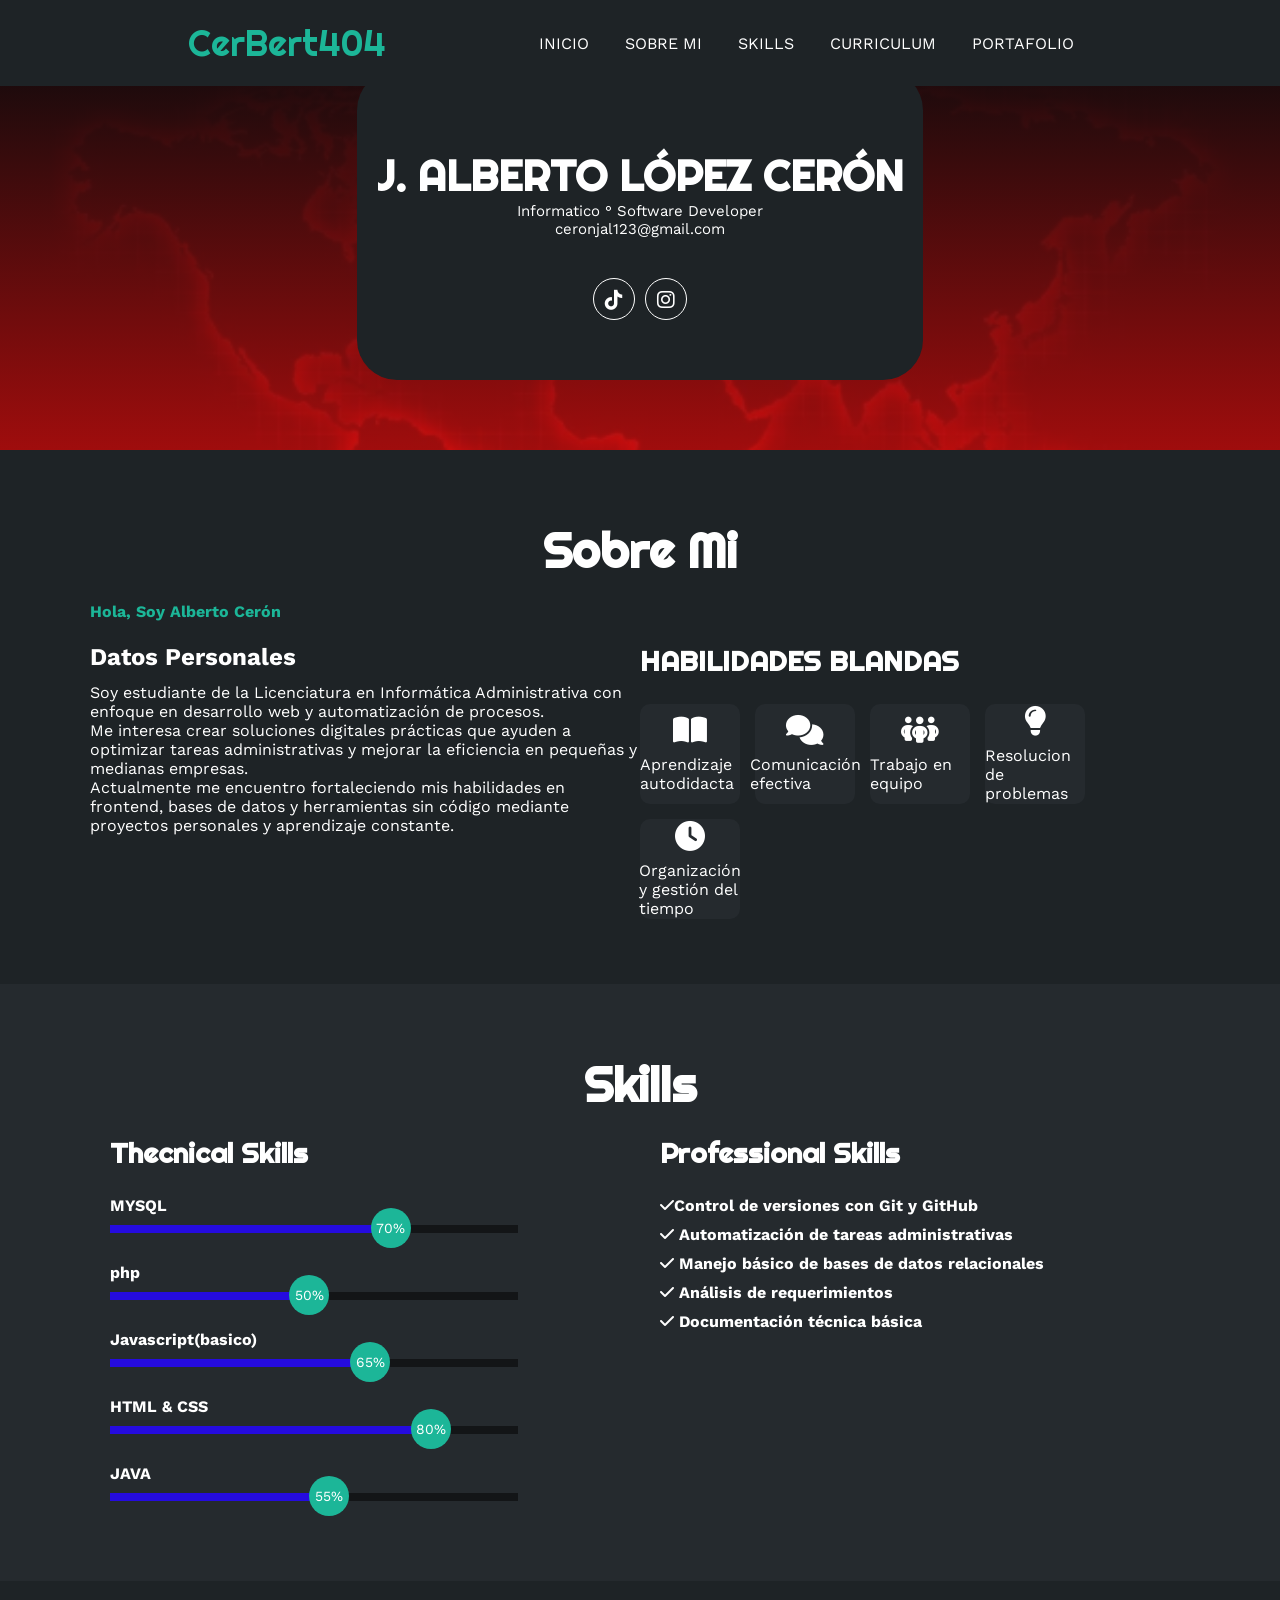
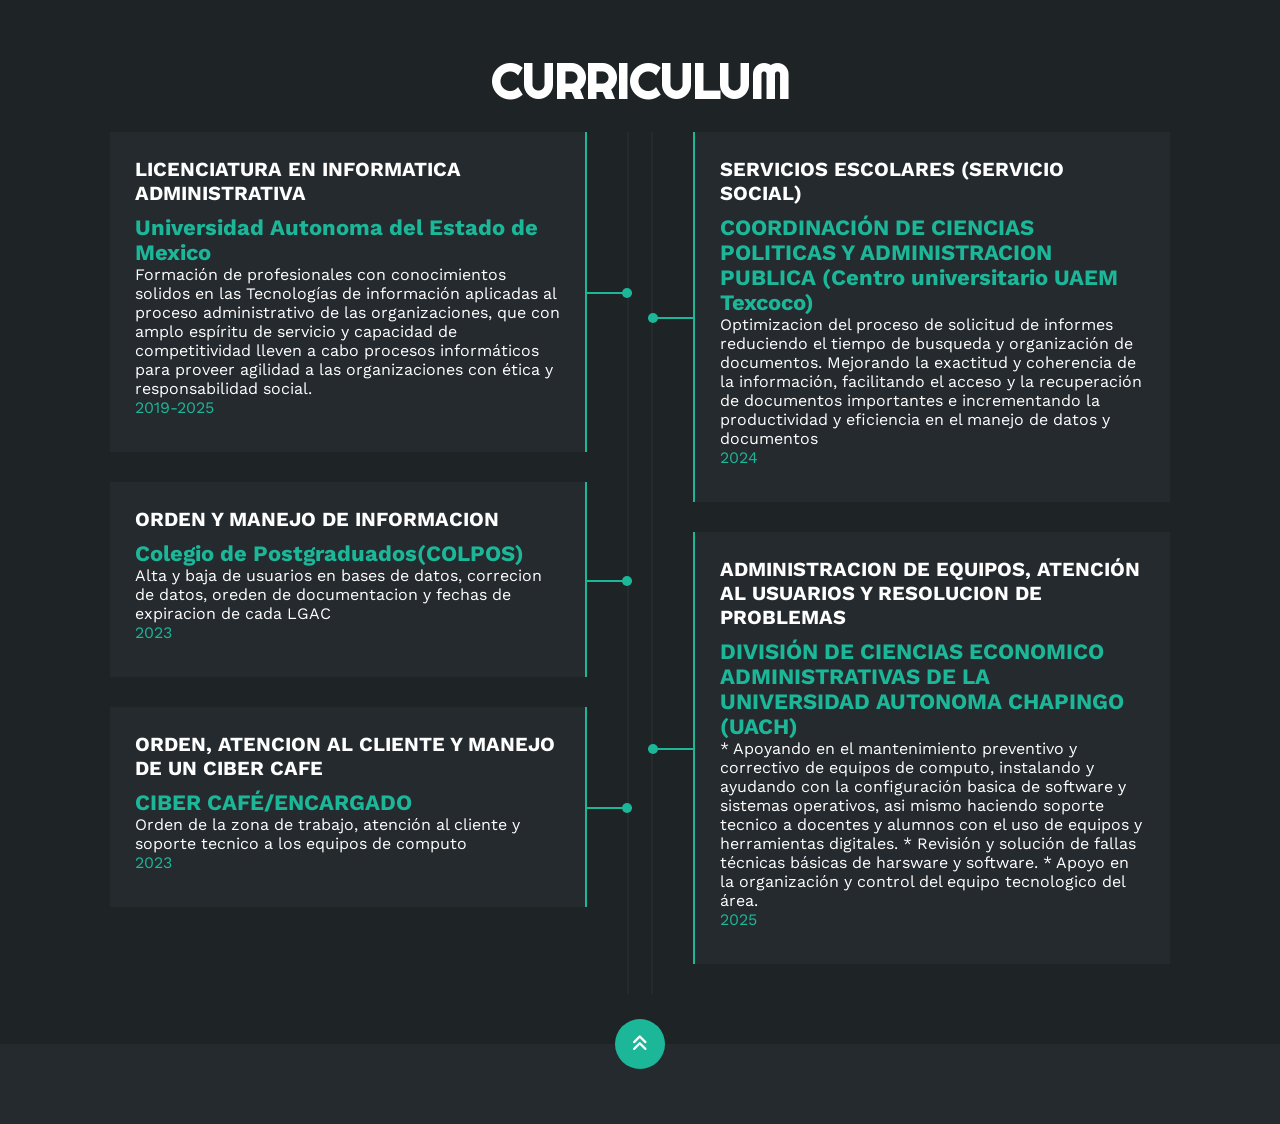
==== index.html @ 050ce974 "Renombrar a index.html" ====
<!DOCTYPE html>
<html lang="es"> 
	<head>
	    <meta charset="UTF-8">
	    <meta http-equiv="X-UA-Compatible" content="IE-edge">
	    <meta name="viewport"content="width=device-width, initial-scale=1.0">
	    <link rel="stylesheet" href="https://cdnjs.cloudflare.com/ajax/libs/font-awesome/6.3.0/css/all.min.css" integrity="sha512-SzlrxWUlpfuzQ+pcUCosxcglQRNAq/DZjVsC0lE40xsADsfeQoEypE+enwcOiGjk/bSuGGKHEyjSoQ1zVisanQ==" crossorigin="anonymous" referrerpolicy="no-referrer" />
		<title>cerbert404</title>
		<link rel="stylesheet" href="estilo.css">
	</head>
<body>
	<!--Menu Encabezado-->
		<div class="contenedor-header">
		 <header>
		  <div class="logo">
		      <a href="#">CerBert404</a> <!--posible a modificar-->
		  </div>
		     <div class="nav-responsive" onclick="mostrarOcultarMenu()">
				<i class="fa-solid fa-bars"></i>
		    </div>
		    <nav id="nav" onclick="seleccionar()">
		    <ul>
				<!--<li></li>-->
		        <li><a href="#inicio" onclick="seleccionar()">INICIO</a></li>
		        <li><a href="#sobremi" onclick="seleccionar()">SOBRE MI</a></li>
		        <li><a href="#skills" onclick="seleccionar()">SKILLS</a></li>
		        <li><a href="#curriculum" onclick="seleccionar()">CURRICULUM</a></li>
		        <li><a href="#portafolio" onclick="seleccionar()">PORTAFOLIO</a></li>
		       <!-- <li><a href="CONTACTO/contac.html" onclick="seleccionar()" >CONTACTO</a></li>-->
			</ul> 
		    </nav>
		 
	     </header>
	    </div>
	   <!--SECCION INICIO-->
	   <section id="inicio" class="inicio">
	   <div class="contenido-banner">
	       <div class="contenedor-img">
	           <img src="" alt="">
	       </div>
	       <h1>J. ALBERTO LÓPEZ CERÓN</h1>
	       <h2>Informatico ° Software Developer
				<br>ceronjal123@gmail.com
		   </h2>
	       <div class="redes">
	            <a href="https://www.tiktok.com/@cerbert404?_r=1&_t=ZS-92Hx0hkHExE" ><i class="fa-brands fa-tiktok"></i>
	            <a href="https://www.instagram.com/cerbert404?igsh=M2R1ZG8ybnR3Y3R6&utm_source=qr"><i class="fa-brands fa-instagram"></i></a><!--
	            <a href="#"><i class="fa-brands fa-whatsapp"></i></a>
	            <a href="#"><i class="fa-brands fa-telegram"></i></a>
	            <a href="#"><i class="fa-solid fa-link"></i></a>-->
	       </div>     
	   </div>
	   </section> 
	   <!--SECCION SOBRE MI-->
	   <section id="sobremi" class="sobremi">
	       <div class="contenido-seccion">
	            <h2>Sobre Mi</h2>
	            <p><span>Hola, Soy Alberto Cerón</span><!--Informacion sobre mi--></p>
	            
	            <div class="fila">
	            <!--Datos Personales-->
	                 <div class="col">
	                 <h1>Datos Personales</h1>
	                 <ul>
	                     <li>
	                         <a>Soy estudiante de la Licenciatura en Informática Administrativa con enfoque en desarrollo web y automatización de procesos. 
								<br>Me interesa crear soluciones digitales prácticas que ayuden a optimizar tareas administrativas y mejorar la eficiencia en pequeñas y medianas empresas. 
								<br>Actualmente me encuentro fortaleciendo mis habilidades en frontend, bases de datos y herramientas sin código mediante proyectos personales y aprendizaje constante.</a>
	                     </li>
	                 </ul>
	                     
	                 </div>
	                 
	                 <!--Intereses-->
	                 <div class="col">
	                 <h3>HABILIDADES BLANDAS</h3>
	                 <div class="contenedor-intereses">
	                      <div class="interes">
	                      <i class="fa-solid fa-book-open"></i>
	                      <span>Aprendizaje autodidacta</span>
	                      </div>
	                      <div class="interes">
	                      <i class="fa-solid fa-comments"></i>
	                      <span>Comunicación efectiva</span>
	                      </div>
	                      <div class="interes">
	                      <i class="fa-solid fa-people-group"></i>
	                      <span>Trabajo en equipo</span>
	                      </div>
	                      <div class="interes">
	                      <i class="fa-solid fa-lightbulb"></i>
	                      <span>Resolucion de problemas</span>
	                      </div>
	                      <div class="interes">
	                      <i class="fa-solid fa-clock"></i>
	                      <span>Organización y gestión del tiempo</span>
	                      </div>
	                 </div>
	                 </div>
	            </div> 
	            <!--<button>
	            Descargar C.V.<i class="fa-solid fa-download"></i>
	            <span class="overlay"></span>
	            </button>-->
	       </div>
	   </section>
	   <!--section skills-->
	   <section class="skills" id="skills">
	       <div class="contenido-seccion">
	            <h2>Skills</h2>
	            <div class="fila">
	            <!--Thecnical skills-->
	               <div class="col">
	               <h3>Thecnical Skills</h3>
	                   <div class="skill">
	                       <span>MYSQL</span>
	                       <div class="barra-skill">
	                            <div class="progreso">
	                                 <span>70%</span>
	                            </div>
	                       </div>
	                   </div>
	                    <div class="skill">
	                       <span>php</span>
	                       <div class="barra-skill">
	                            <div class="progreso">
	                                 <span>50%</span>
	                            </div>
	                       </div>
	                   </div>
	                    <div class="skill">
	                       <span>Javascript(basico)</span>
	                       <div class="barra-skill">
	                            <div class="progreso">
	                                 <span>65%</span>
	                            </div>
	                       </div>
	                   </div>
	                    <div class="skill">
	                       <span>HTML & CSS</span>
	                       <div class="barra-skill">
	                            <div class="progreso">
	                                 <span>80%</span>
	                            </div>
	                       </div>
	                   </div>
	                    <div class="skill">
	                       <span>JAVA</span>
	                       <div class="barra-skill">
	                            <div class="progreso">
	                                 <span>55%</span>
	                            </div>
	                       </div>
	                   </div>
				   </div>
	                   <!--profesional skills-->
	                   <div class="col">
	                   <h3>Professional Skills</h3>
	                   <div class="skill">
	                       <span><i class="fa-solid fa-check"></iclass></i>Control de versiones con Git y GitHub<br></span>
	                   </div>
	                    <div class="skill">
	                       <span><i class="fa-solid fa-check"></i> Automatización de tareas administrativas<br></span>
	                   </div>
	                    <div class="skill">
	                       <span><i class="fa-solid fa-check"></i> Manejo básico de bases de datos relacionales<br></span>
	                   </div>
	                    <div class="skill">
	                       <span><i class="fa-solid fa-check"></i> Análisis de requerimientos<br></span>
	                   </div>
	                    <div class="skill">
	                       <span><i  class="fa-solid fa-check"></i> Documentación técnica básica<br></span>
	                   </div>
	               <div>
	            </div>
	       </div>
	   </section>

	   <!--SECCION CURRICULUM-->
	   <section id="curriculum" class="curriculum">
		<div class="contenido-seccion">
			<h2>CURRICULUM</h2>
			<div class="fila">
			<div class="col izquierda">
				
				<div class="item izq">
					<h4>LICENCIATURA EN INFORMATICA ADMINISTRATIVA</h4>
					<span class="casa">Universidad Autonoma del Estado de Mexico</span>
					<span class="description">Formación de profesionales con conocimientos solidos en las Tecnologías de información aplicadas al proceso administrativo de las organizaciones, 
						que con amplo espíritu de servicio y capacidad de competitividad lleven a cabo procesos informáticos para proveer agilidad a las organizaciones con  ética y responsabilidad social. 
							<span class="fecha">2019-2025</span>
					<p></p>
					<div class="conectori">
						<div class="circuloi"></div>
					</div>
				</div>
				<div class="item izq">
					<h4>ORDEN Y MANEJO DE INFORMACION</h4>
					<span class="casa">Colegio de Postgraduados(COLPOS)</span>
					<span class="description">Alta y baja de usuarios en bases de datos, correcion de datos, oreden de documentacion
						y fechas de expiracion de cada LGAC</span>
					<span class="fecha">2023</span>
					<p></p>
					<div class="conectori">
						<div class="circuloi"></div>
					</div>
				</div>
				<div class="item izq">
					<h4>ORDEN, ATENCION AL CLIENTE Y MANEJO DE UN
						CIBER CAFE</h4>
					<span class="casa">CIBER CAFÉ/ENCARGADO</span>
					<span class="description">Orden de la zona de trabajo,
						atención al cliente y soporte tecnico a los equipos de computo</span>
					<span class="fecha">2023</span>
					<p></p>
					<div class="conectori">
						<div class="circuloi"></div>
					</div>
				</div>
			</div>

			<div class="col derecha">
				<div class="item der">
					<h4>SERVICIOS ESCOLARES (SERVICIO SOCIAL)</h4>
					<span class="casa">COORDINACIÓN DE CIENCIAS POLITICAS
						 Y ADMINISTRACION PUBLICA (Centro universitario UAEM Texcoco)</span>
						 <span class="description">Optimizacion del proceso de solicitud de informes
							reduciendo el tiempo de busqueda y organización de documentos. Mejorando la
							exactitud y coherencia de la información, facilitando el acceso y la recuperación de 
							documentos importantes e incrementando la productividad y eficiencia en el manejo
							de datos y documentos
						 </span>
					<span class="fecha">2024</span>
					<p></p>
					<div class="conectord">
						<div class="circulod">	</div>
					</div>
				</div>
				<div class="item der">
					<h4>ADMINISTRACION DE EQUIPOS, ATENCIÓN AL USUARIOS Y RESOLUCION DE PROBLEMAS </h4>
					<span class="casa">DIVISIÓN DE CIENCIAS ECONOMICO ADMINISTRATIVAS
						 DE LA UNIVERSIDAD AUTONOMA CHAPINGO (UACH)</span>
						 <span class="description">* Apoyando en el mantenimiento preventivo y correctivo 
							de equipos de computo, instalando y ayudando con la configuración basica de software
							y sistemas operativos, asi mismo haciendo soporte tecnico a docentes y alumnos con el uso de 
							equipos y herramientas digitales.
							* Revisión y solución de fallas técnicas básicas de harsware y software.
							* Apoyo en la organización y control del equipo tecnologico del área.
						 </span>
					<span class="fecha">2025</span>
					<p></p>
					<div class="conectord">
						<div class="circulod">	</div>
					</div>
				</div>
				<!--<div class="item der">
					<h4></h4>
					<span class="casa"></span>
					<span class="fecha"></span>
					<p></p>
					<div class="conectord">
						<div class="circulod">	</div>
					</div>
				</div>-->
				
			</div>
		</div>
	   </section>

	   <!--SECCION PORTAFOLIO-->
	  <!-- <section id="portafolio" class="portafolio">
		<div class="contenido-seccion">
			<h2>PORTAFOLIO</h2>
			<div class="galeria">
				<div class="proyecto">
					<img src="cal.jpg" alt="">
					<div class="overlay">
						<h3>Proyecto 1</h3>
						<p>Calculadora Ordinaria</p>
						<p>HTML, CSS & JAVASCRIPT</p>
						<a href="calculador/calculador.html"> DALE CLICK..!!</a>
					</div>
				</div>
				<div class="proyecto">
					<img src="juesum.jpg" alt="">
					<div class="overlay">
						<h3>Proyecto 2</h3>
						<p>Juego Sumas Basicas</p>
						<p>HTML, CSS & JAVASCRIPT</p>
						<a href="juego de suma/juego.html">DALE CLICK..!!</a>
					</div>
				</div>
				<div class="proyecto">
					<img src="quiz.jpeg" alt="" class="">
					<div class="overlay">
						<h3>Proyecto 3</h3>
						<p>QUIZ</p>
						<p>HTML, CSS & JAVASCRIPT</p>
						<a href="juego de suma/juego.html">DALE CLICK..!!</a>
					</div>
				</div>
				<div class="proyecto">
					<img src="" alt="" class="">
					<div class="overlay">
						<h3>Proyecto 1</h3>
						<p>Calculadora Ordinaria</p>
					</div>
				</div><div class="proyecto">
					<img src="" alt="" class="">
					<div class="overlay">
						<h3>Proyecto 1</h3>
						<p>Calculadora Ordinaria</p>
					</div>
				</div><div class="proyecto">
					<img src="" alt="" class="">
					<div class="overlay">
						<h3>Proyecto 1</h3>
						<p>Calculadora Ordinaria</p>
					</div>
				</div>-->
			</div>
		</div>

		<!--FOOTER-->
		<footer>
			<a href="#inicio" class="arriba">
				<i class="fa-solid fa-angles-up"></i>
			</a>
			<!--<div class="redes">
	            <a href="#"><i class="fa-brands fa-facebook-f"></i></a>
	            <a href="#"><i class="fa-brands fa-instagram"></i></a>
	            <a href="#"><i class="fa-brands fa-whatsapp"></i></a>
	            <a href="#"><i class="fa-brands fa-telegram"></i></a>
	            <a href="#"><i class="fa-solid fa-link"></i></a>
	       </div>-->     
		</footer>
	   <script src="portafolio.js"></script>
	</body>
</html>
---- estilo.css ----
@import url("https://fonts.googleapis.com/css2?family=Righteous&family=Work+Sans:wght@100;200;300;400;600;800&display=swap");
* {
  box-sizing: border-box;
  font-family: "Work Sans";
  margin: 0;
  padding: 0;
}
html {
  /*Ṕermite deslizar cuando hago click en los links del menu*/
  scroll-behavior: smooth;
}
/*Menu*/
.contenedor-header {
  background: #1e2326;
  position: fixed;
  width: 100%;
  top: 0;
  left: 0;
  z-index: 99;
}

.contenedor-header header {
  max-width: 1100px;
  margin: auto;
  display: flex;
  justify-content: space-around;
  align-items: center;
  padding: 20px 30px;
}
.contenedor-header header .logo a {
  font-family: "Righteous";
  align-items: self-start;
  font-size: 36px;
  color: #1cb698;
  text-decoration: none;
}
menu .nav-responsive {
  background-color: #06d4eb;
  color: #fff;
  padding: 5px 50px;
  border-radius: 5px;
  cursor: pointer;
  display: none;
}
.contenedor-header header ul {
  display: flex;
  list-style: none;
}

.contenedor-header header nav ul li a {
  text-align: none;
  color: #fff;
  margin: 0 15px;
  padding: 3px;
  transition: 0.5s;
  text-decoration: solid;
}
.contenedor-header header nav ul li a:hover {
  color: #250bdf;
}

/* BOTÓN HAMBURGUESA */
.nav-responsive {
  background-color: #06d4eb;
  color: #fff;
  padding: 5px 15px;
  border-radius: 5px;
  cursor: pointer;
  display: none;
}
/* RESPONSIVE */
@media screen and (max-width: 768px) {
  .nav-responsive {
    display: block;
    font-size: 25px;
  }

  nav {
    display: none;
    position: absolute;
    top: 75px;
    right: 0;
    background-color: #252a2e;
    width: 200px;
  }

  nav.responsive {
    display: block;
  }

  nav.responsive ul {
    display: flex;
    flex-direction: column;
  }

  nav.responsive ul li {
    border-bottom: 1px solid #fff;
    padding: 10px;
  }
}
/*
.contenedor-header header audio {
  background-color: #252a2e;
  color: #252a2e;
  display: flex;
}*/
/*SECCION INICIO*/
.inicio {
  background: linear-gradient(to top, rgba(199, 16, 16, 0.8), rgb(0, 10, 12)),
    url(depositphotos_35563999-stock-photo-black-world-map-with-red.jpg);
  /*url(background: #0d0d10; /* fallback for old browsers*/
  /*background: -webkit-linear-gradient(to right, #24243e, #302b63, #0f0c29); /*Chrome 10-25, Safari 5.1-6*/
  /*background: linear-gradient(to right, #24243e, #302b63, #0f0c29);*/ /* W3C, IE 10+/ Edge, Firefox 16+, Chrome 26+, Opera 12+, Safari 7+ );*/
  background-size: cover;
  height: 50vh;
  color: #fff;
  display: flex;
  align-items: center;
}
.inicio .contenido-banner {
  padding: 20px;
  background-color: #1e2326;
  max-width: 1850px;
  margin: auto;
  text-align: center;
  border-radius: 40px;
}
.inicio .contenido-banner .img {
  margin-top: 40px;
  border: 10px solid #1cb698;
  display: block;
  width: 70%;
  margin: auto;
  border-radius: 100%;
}
.inicio .contenido-banner h1 {
  margin-top: 40px;
  font-size: 42px;
  font-family: "Righteous";
}
.inicio .contenido-banner h2 {
  font-size: 15px;
  font-weight: normal;
}
.inicio .contenido-banner .redes a {
  color: #fff;
  display: inline-block;
  text-decoration: none;
  border: 1px solid #fff;
  border-radius: 100%;
  width: 42px;
  height: 42px;
  line-height: 42px;
  margin: 40px 5px;
  font-size: 20px;
  transition: 0.3s;
}
.inicio .contenido-banner .redes a:hover {
  background-color: #1cb698;
}
.sobremi {
  background-color: #1e2326;
  color: #fff;
  padding: 50px 20px;
}
.sobremi .contenido-seccion {
  max-width: 1100px;
  margin: auto;
}
.sobremi h2 {
  font-size: 48px;
  font-family: "Righteous";
  text-align: center;
  padding: 20px 0;
}
.sobremi .contenido-seccion p {
  font: 18px;
  line-height: 22px;
  margin-bottom: 20px;
}
.sobremi .contenido-seccion p span {
  color: #1cb698;
  font-weight: bold;
}
.sobremi .fila {
  display: flex;
}
.sobremi .fila .col {
  width: 50%;
}
.sobremi .fila .col h3 {
  font-size: 28px;
  font-family: "Righteous";
  margin-bottom: 25px;
}
.sobremi .fila .col ul {
  list-style: none;
}
.sobremi .fila .col ul li {
  margin: 12px 0;
}
.sobremi .fila .col ul li strong {
  display: inline-block;
  color: #1cb698;
  width: 130px;
}
.sobremi .fila .col ul li span {
  background-color: #1cb698;
  padding: 3px;
  font-weight: bold;
  border-radius: 5px;
}
.sobremi .fila .col .contenedor-intereses {
  display: flex;
  flex-wrap: wrap;
}
.sobremi .fila .col .contenedor-intereses .interes {
  width: 100px;
  height: 100px;
  background-color: #252a2e;
  border-radius: 10px;
  margin: 0 15px 15px 0;
  display: flex;
  flex-direction: column;
  align-items: center;
  justify-content: center;
  transition: 0.3s;
}
.sobremi .fila .col .contenedor-intereses .interes:hover {
  background-color: #1cb698;
}
.sobremi .fila .col .contenedor-intereses .interes i {
  font-size: 30px;
  margin-bottom: 10px;
}
.sobremi button {
  cursor: pointer;
  background-color: transparent;
  border: 2px solid #fff;
  width: fit-content;
  display: block;
  margin: 20px auto;
  padding: 10px 22px;
  font-size: 16px;
  color: #fff;
  position: relative;
  z-index: 10;
}
.sobremi button .overlay {
  position: absolute;
  top: 0;
  left: 0;
  width: 0;
  height: 100%;
  background-color: #1cb698;
  z-index: -1;
  transition: 1s;
}
.sobremi button:hover .overlay {
  width: 100%;
}
/*SECTION S K I L L S */
.skills {
  background-color: #252a2e;
  color: #fff;
  padding: 50px 20px;
}
.skills .contenido-seccion {
  max-width: 1100px;
  margin: auto;
}
.skills h2 {
  font-size: 48px;
  font-family: "Righteous";
  text-align: center;
  padding: 20px 0;
}
.skills .fila {
  display: flex;
}
.skills .fila .col {
  width: 50%;
  padding: 0 20px;
}
.skills .fila .col h3 {
  font-size: 28px;
  font-family: "Righteous";
  margin-bottom: 25px;
}
.skills .skill > span {
  font-weight: bold;
  display: block;
  margin-bottom: 10px;
}
.skills .skill .barra-skill {
  height: 8px;
  width: 80%;
  background-color: #131517;
  position: relative;
  margin-bottom: 30px;
}
.skills .skill .progreso {
  background-color: #250bdf;
  position: absolute;
  top: 0;
  left: 0;
  height: 8px;
}
.skills .skill .barra-skill span {
  position: absolute;
  height: 40px;
  width: 40px;
  background-color: #1cb698;
  border-radius: 50px;
  line-height: 40px;
  text-align: center;
  top: -17px;
  right: -15px;
  font-size: 14px;
}
/*Estas clase son dinamicamente mediante javascript*/
.skills .skill .SQL {
  width: 0%;
  animation: 2s SQL forwards;
}
@keyframes SQL {
  0% {
    width: 0%;
  }
  100% {
    width: 70%;
  }
}
.skills .skill .php {
  width: 0%;
  animation: 2s php forwards;
}
@keyframes php {
  0% {
    width: 0%;
  }
  100% {
    width: 50%;
  }
}
.skills .skill .javascript {
  width: 0%;
  animation: 2s javascript forwards;
}
@keyframes javascript {
  0% {
    width: 0%;
  }
  100% {
    width: 65%;
  }
}
.skills .skill .htmlcss {
  width: 0%;
  animation: 2s htmlcss forwards;
}
@keyframes htmlcss {
  0% {
    width: 0%;
  }
  100% {
    width: 80%;
  }
}
.skills .skill .JAVA {
  width: 0%;
  animation: 2s JAVA forwards;
}
@keyframes JAVA {
  0% {
    width: 0%;
  }
  100% {
    width: 55%;
  }
}

/*SECCION CURRICULUM*/
.curriculum {
  background-color: #1e2326;
  color: #fff;
  padding: 50px 20px;
}
.curriculum .contenido-seccion {
  max-width: 1100px;
  margin: auto;
}
.curriculum h2 {
  font-size: 48px;
  font-family: "Righteous";
  text-align: center;
  padding: 20px 0;
}
.curriculum .fila {
  display: flex;
  justify-content: space-between;
}
.curriculum .fila .col {
  width: 49%;
  padding: 0 20px;
}
.curriculum .fila .col h3 {
  font-size: 28px;
  font-family: "Righteous";
  margin-bottom: 25px;
}
.curriculum .fila .izquierda {
  border-right: 2px solid #252a2e;
}
.curriculum .fila .derecha {
  border-left: 2px solid #252a2e;
}
.curriculum .fila .item {
  padding: 25px;
  margin-bottom: 30px;
  background-color: #252a2e;
  position: relative;
}
.curriculum .fila .item h4 {
  font-size: 20px;
  margin-bottom: 10px;
}
.curriculum .fila .item .casa {
  color: #1cb698;
  font-size: 22px;
  font-weight: bold;
  display: block;
}
.curriculum .fila .item .fecha {
  display: block;
  color: #1cb698;
  margin-bottom: 10px;
}
.curriculum .fila .item p {
  line-height: 24px;
}
.curriculum .fila .izq {
  border-right: 2px solid #1cb698;
  margin-right: 20px;
}
.curriculum .fila .der {
  border-left: 2px solid #1cb698;
  margin-left: 20px;
}
.curriculum .fila .item .conectori {
  height: 2px;
  background-color: #1cb698;
  width: 47px;
  position: absolute;
  top: 50%;
  right: -47px;
  z-index: 5;
}
.curriculum .fila .item .conectori .circuloi {
  display: block;
  height: 10px;
  width: 10px;
  border-radius: 50%;
  background-color: #1cb698;
  float: right;
  position: relative;
  bottom: 4px;
}
.curriculum .fila .item .conectord {
  height: 2px;
  background-color: #1cb698;
  width: 47px;
  position: absolute;
  top: 50%;
  left: -47px;
  z-index: 5;
}
.curriculum .fila .item .conectord .circulod {
  display: block;
  height: 10px;
  width: 10px;
  border-radius: 50%;
  background-color: #1cb698;
  float: left;
  position: relative;
  bottom: 4px;
}

/*Seccion Portafolio*/
.portafolio {
  background-color: #252a2e;
  color: #fff;
  padding: 50px 20px;
}
.portafolio .contenido-seccion {
  max-width: 1100px;
  margin: auto;
}
.portafolio h2 {
  font-size: 48px;
  font-family: "Righteous";
  text-align: center;
  padding: 20px 0;
}
.portafolio .galeria {
  display: flex;
  flex-wrap: wrap;
  justify-content: space-around;
}

.portafolio .galeria .proyecto {
  position: relative;
  max-width: 340px;
  height: fit-content;
  margin: 10px;
  cursor: pointer;
}
.portafolio .galeria .proyecto img {
  width: 100%;
  display: block;
}
.portafolio .galeria .proyecto .overlay {
  position: absolute;
  top: 0;
  width: 100%;
  height: 100%;
  text-align: center;
  background: linear-gradient(rgba(28, 182, 152, 0.8), rgba(20, 182, 152, 0.8));
  display: flex;
  flex-direction: column;
  justify-content: center;
  transition: 1s;
  font-size: 18px;
  letter-spacing: 3px;
  opacity: 0;
}
.portafolio .galeria .proyecto .overlay h3 {
  margin-bottom: 20px;
  transition: 1s;
}
.portafolio .galeria .proyecto .overlay:hover {
  opacity: 1;
}
.portafolio .galeria .proyecto .overlay:hover h3 {
  margin-bottom: 0px;
}
/*footer*/
footer {
  background-color: #252a2e;
  color: #fff;
  padding: 50px 0 30px 0;
  text-align: center;
  position: relative;
  width: 100%;
}
footer .redes {
  margin-bottom: 20px;
}
footer .redes a {
  color: #fff;
  display: inline-block;
  text-decoration: none;
  border: 1px solid #fff;
  border-radius: 100%;
  width: 42px;
  height: 42px;
  line-height: 42px;
  margin: 40px 5px;
  font-size: 20px;
  transition: 0.3s;
}
footer .arriba {
  display: block;
  width: 50px;
  height: 50px;
  background-color: #1cb698;
  color: #fff;
  position: absolute;
  left: 50%;
  transform: translateX(-50%);
  top: -25px;
  border-radius: 50%;
  line-height: 50px;
  font-size: 18px;
}
/*SECCION RESPONSIVE*/
@media screen and (max-width: 980px) {
  nav {
    display: none;
  }
  .nav-responsive {
    display: block;
  }
  nav.reponsive {
    display: block;
    position: absolute;
    right: 0;
    top: 75px;
    background-color: #252a2e;
    width: 180px;
  }
  nav.responsive ul {
    display: block !important;
  }
  nav.responsive ul li {
    border-bottom: 1px solid #fff;
    padding: 10px 0;
  }
}
@media screen and (max-width: 700px) {
  .sobremi .fila {
    display: block;
  }
  .sobremi .fila .col {
    width: fit-content;
  }
  .skills .fila {
    display: block;
  }
  .skills .fila .col {
    width: 100%;
  }
  .skills .fila .barra-skill {
    width: 100%;
  }
  .curriculum .fila {
    display: block;
  }
  .curriculum .fila .col {
    width: 90%;
  }
  .curriculum .fila .derecha {
    margin-left: 20px;
  }
  .portafolio .galeria {
    display: block;
    width: 100%;
  }
  .portafolio .galeria .proyecto {
    max-width: 100%;
  }
  .portafolio .galeria .proyecto img {
    width: 100%;
  }
}
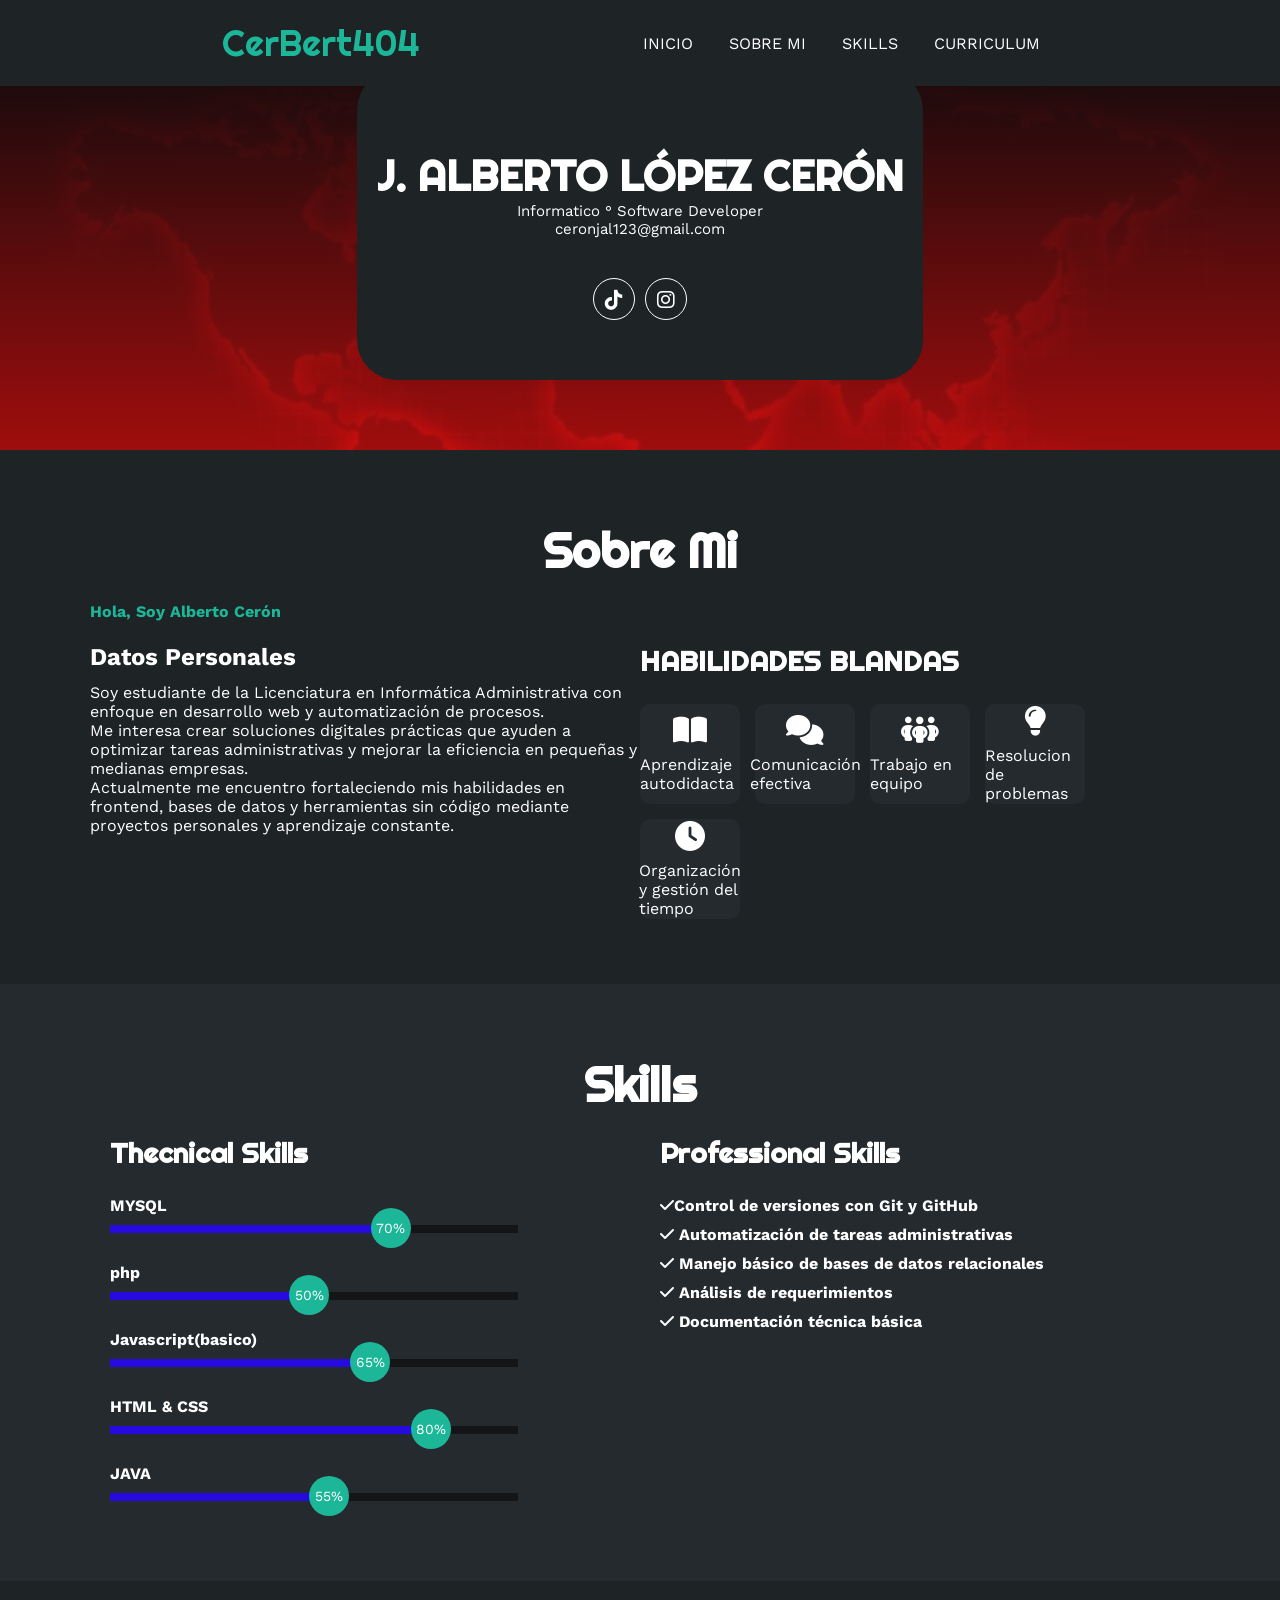
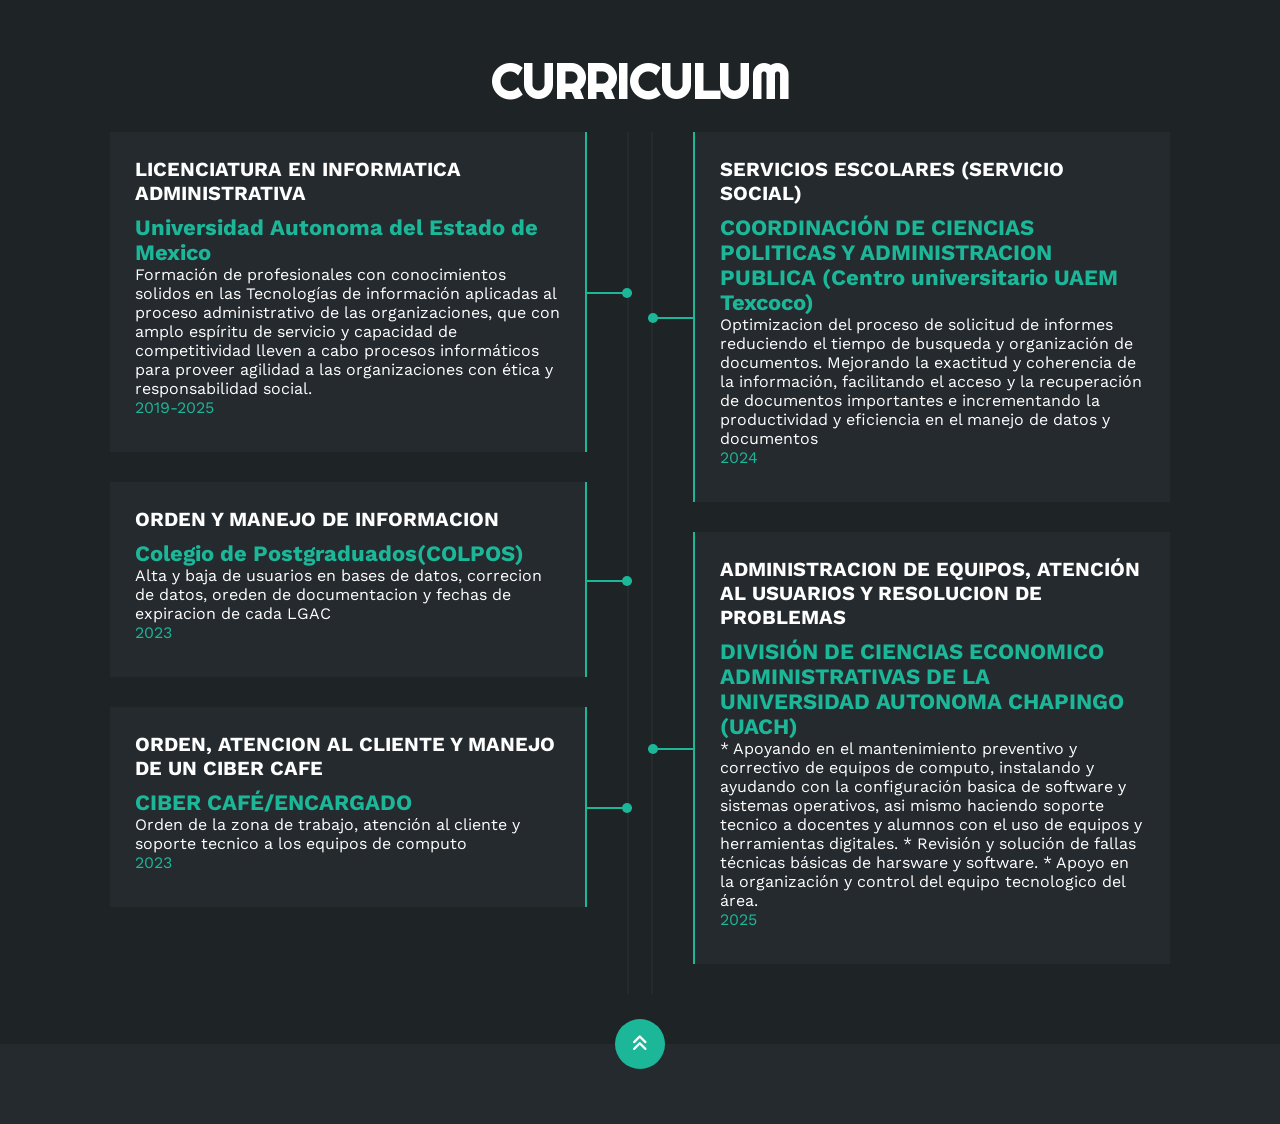
==== commit 5aa8b49d: "Actualización" ====
--- a/index.html
+++ b/index.html
@@ -25,8 +25,8 @@
 		        <li><a href="#sobremi" onclick="seleccionar()">SOBRE MI</a></li>
 		        <li><a href="#skills" onclick="seleccionar()">SKILLS</a></li>
 		        <li><a href="#curriculum" onclick="seleccionar()">CURRICULUM</a></li>
-		        <li><a href="#portafolio" onclick="seleccionar()">PORTAFOLIO</a></li>
-		       <!-- <li><a href="CONTACTO/contac.html" onclick="seleccionar()" >CONTACTO</a></li>-->
+		       <!-- <li><a href="#portafolio" onclick="seleccionar()">PORTAFOLIO</a></li>
+		        <li><a href="CONTACTO/contac.html" onclick="seleccionar()" >CONTACTO</a></li>-->
 			</ul> 
 		    </nav>
 		 
